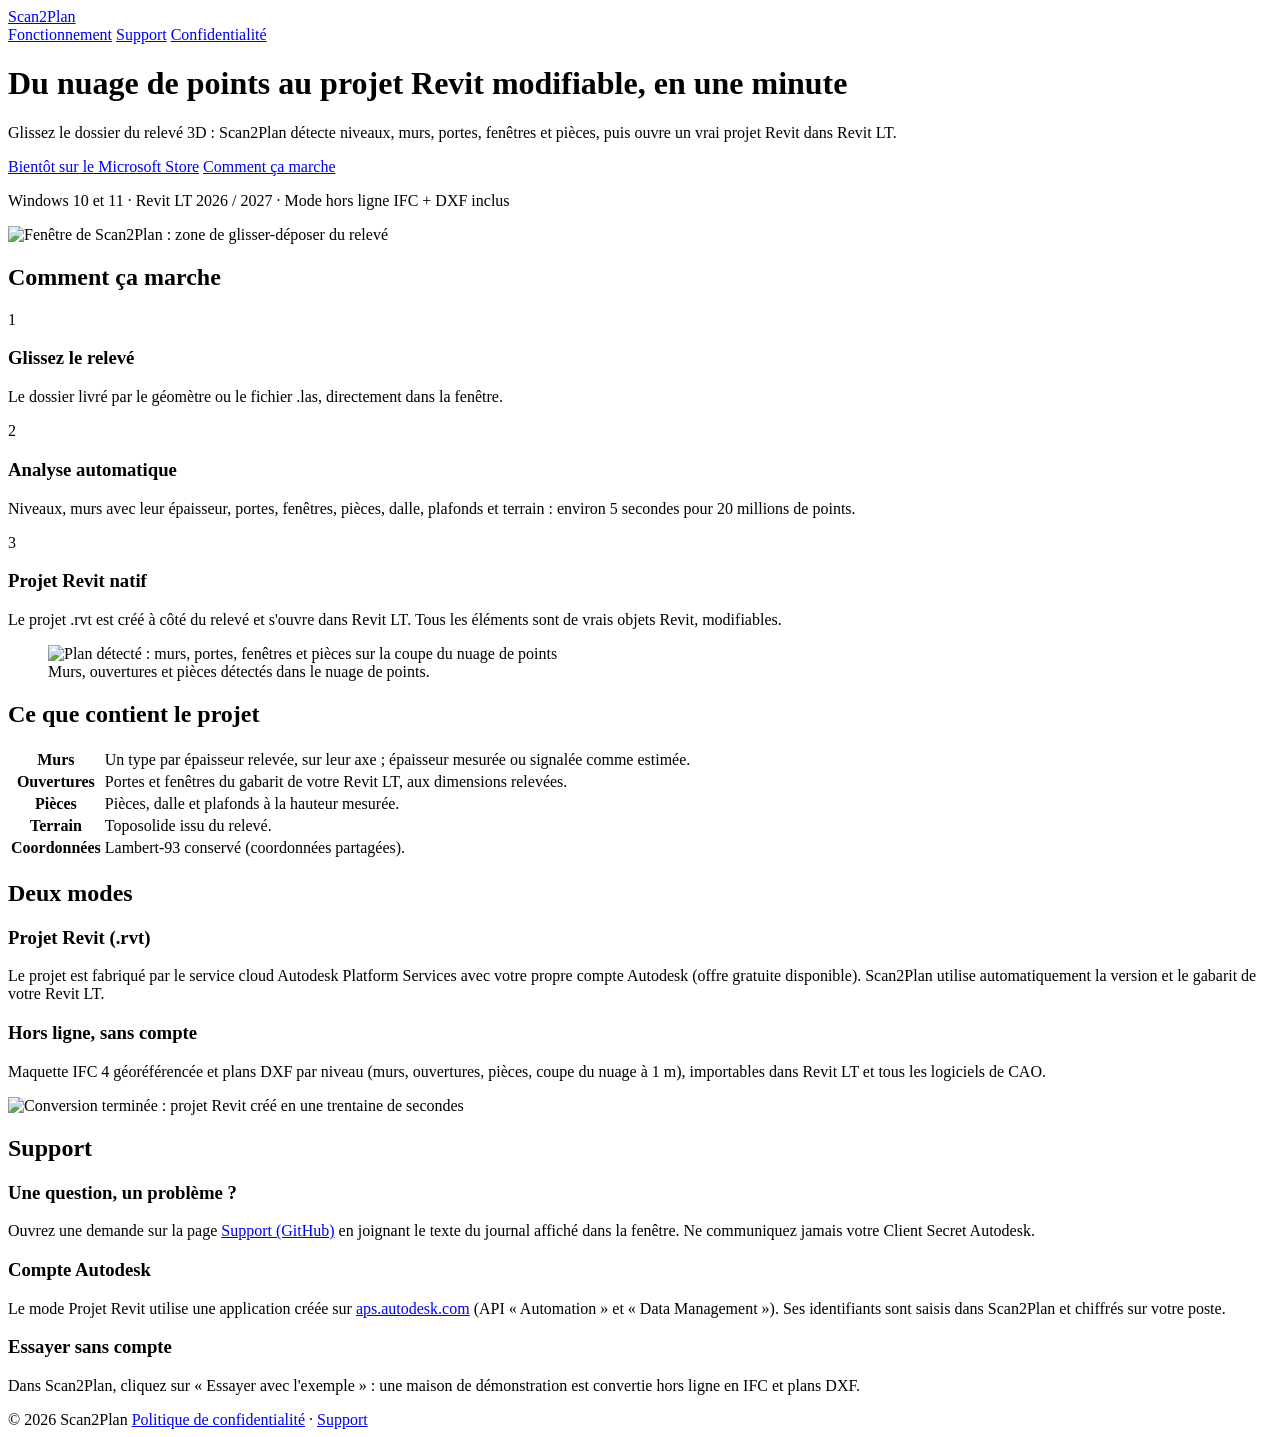
==== index.html @ 699283df "Create index.html" ====
<!doctype html>
<html lang="fr">
<head>
<meta charset="utf-8">
<meta name="viewport" content="width=device-width, initial-scale=1">
<title>Scan2Plan – Nuage de points vers projet Revit modifiable</title>
<meta name="description" content="Scan2Plan transforme un relevé 3D (nuage de points LAS) en projet Revit natif modifiable, ouvert directement dans Revit LT.">
<link rel="icon" type="image/png" href="assets/favicon.png">
<link rel="stylesheet" href="style.css">
</head>
<body>

<header class="top">
  <div class="wrap">
    <a class="brand" href="./"><img src="assets/logo.png" alt="">Scan2Plan</a>
    <nav>
      <a href="#fonctionnement">Fonctionnement</a>
      <a href="#support">Support</a>
      <a href="politique-confidentialite.html">Confidentialité</a>
    </nav>
  </div>
</header>

<main>
  <div class="hero wrap">
    <h1>Du nuage de points au <span>projet Revit modifiable</span>, en une minute</h1>
    <p class="lead">Glissez le dossier du relevé 3D : Scan2Plan détecte niveaux, murs, portes, fenêtres et pièces, puis ouvre un vrai projet Revit dans Revit LT.</p>
    <div class="actions">
      <!-- Remplacer par le lien du Microsoft Store une fois l'application publiée, et retirer la classe « disabled ». -->
      <a class="btn disabled" id="store" href="#">Bientôt sur le Microsoft Store</a>
      <a class="btn secondary" href="#fonctionnement">Comment ça marche</a>
    </div>
    <p class="note">Windows 10 et 11 · Revit LT 2026 / 2027 · Mode hors ligne IFC + DXF inclus</p>
    <img class="shot" src="assets/capture-accueil.png" alt="Fenêtre de Scan2Plan : zone de glisser-déposer du relevé" width="1366" height="768">
  </div>

  <section class="soft" id="fonctionnement">
    <div class="wrap">
      <h2>Comment ça marche</h2>
      <div class="grid">
        <div class="card"><div class="step-num">1</div><h3>Glissez le relevé</h3><p>Le dossier livré par le géomètre ou le fichier .las, directement dans la fenêtre.</p></div>
        <div class="card"><div class="step-num">2</div><h3>Analyse automatique</h3><p>Niveaux, murs avec leur épaisseur, portes, fenêtres, pièces, dalle, plafonds et terrain : environ 5 secondes pour 20 millions de points.</p></div>
        <div class="card"><div class="step-num">3</div><h3>Projet Revit natif</h3><p>Le projet .rvt est créé à côté du relevé et s'ouvre dans Revit LT. Tous les éléments sont de vrais objets Revit, modifiables.</p></div>
      </div>
    </div>
  </section>

  <section>
    <div class="wrap two">
      <figure>
        <img src="assets/capture-plan.png" alt="Plan détecté : murs, portes, fenêtres et pièces sur la coupe du nuage de points" loading="lazy">
        <figcaption>Murs, ouvertures et pièces détectés dans le nuage de points.</figcaption>
      </figure>
      <div>
        <h2 style="text-align:left">Ce que contient le projet</h2>
        <table>
          <tr><th>Murs</th><td>Un type par épaisseur relevée, sur leur axe ; épaisseur mesurée ou signalée comme estimée.</td></tr>
          <tr><th>Ouvertures</th><td>Portes et fenêtres du gabarit de votre Revit LT, aux dimensions relevées.</td></tr>
          <tr><th>Pièces</th><td>Pièces, dalle et plafonds à la hauteur mesurée.</td></tr>
          <tr><th>Terrain</th><td>Toposolide issu du relevé.</td></tr>
          <tr><th>Coordonnées</th><td>Lambert-93 conservé (coordonnées partagées).</td></tr>
        </table>
      </div>
    </div>
  </section>

  <section class="soft">
    <div class="wrap">
      <h2>Deux modes</h2>
      <div class="grid">
        <div class="card"><h3>Projet Revit (.rvt)</h3><p>Le projet est fabriqué par le service cloud Autodesk Platform Services avec votre propre compte Autodesk (offre gratuite disponible). Scan2Plan utilise automatiquement la version et le gabarit de votre Revit LT.</p></div>
        <div class="card"><h3>Hors ligne, sans compte</h3><p>Maquette IFC 4 géoréférencée et plans DXF par niveau (murs, ouvertures, pièces, coupe du nuage à 1 m), importables dans Revit LT et tous les logiciels de CAO.</p></div>
      </div>
      <img class="shot" src="assets/capture-conversion.png" alt="Conversion terminée : projet Revit créé en une trentaine de secondes" loading="lazy" width="1366" height="768">
    </div>
  </section>

  <section id="support">
    <div class="wrap">
      <h2>Support</h2>
      <div class="grid">
        <div class="card"><h3>Une question, un problème ?</h3><p>Ouvrez une demande sur la page <a href="https://github.com/mguillet443/scan2plan.github.io/issues">Support (GitHub)</a> en joignant le texte du journal affiché dans la fenêtre. Ne communiquez jamais votre Client Secret Autodesk.</p></div>
        <div class="card"><h3>Compte Autodesk</h3><p>Le mode Projet Revit utilise une application créée sur <a href="https://aps.autodesk.com">aps.autodesk.com</a> (API « Automation » et « Data Management »). Ses identifiants sont saisis dans Scan2Plan et chiffrés sur votre poste.</p></div>
        <div class="card"><h3>Essayer sans compte</h3><p>Dans Scan2Plan, cliquez sur « Essayer avec l'exemple » : une maison de démonstration est convertie hors ligne en IFC et plans DXF.</p></div>
      </div>
    </div>
  </section>
</main>

<footer>
  <div class="wrap">
    <span>© 2026 Scan2Plan</span>
    <span><a href="politique-confidentialite.html">Politique de confidentialité</a> · <a href="#support">Support</a></span>
  </div>
</footer>

</body>
</html>
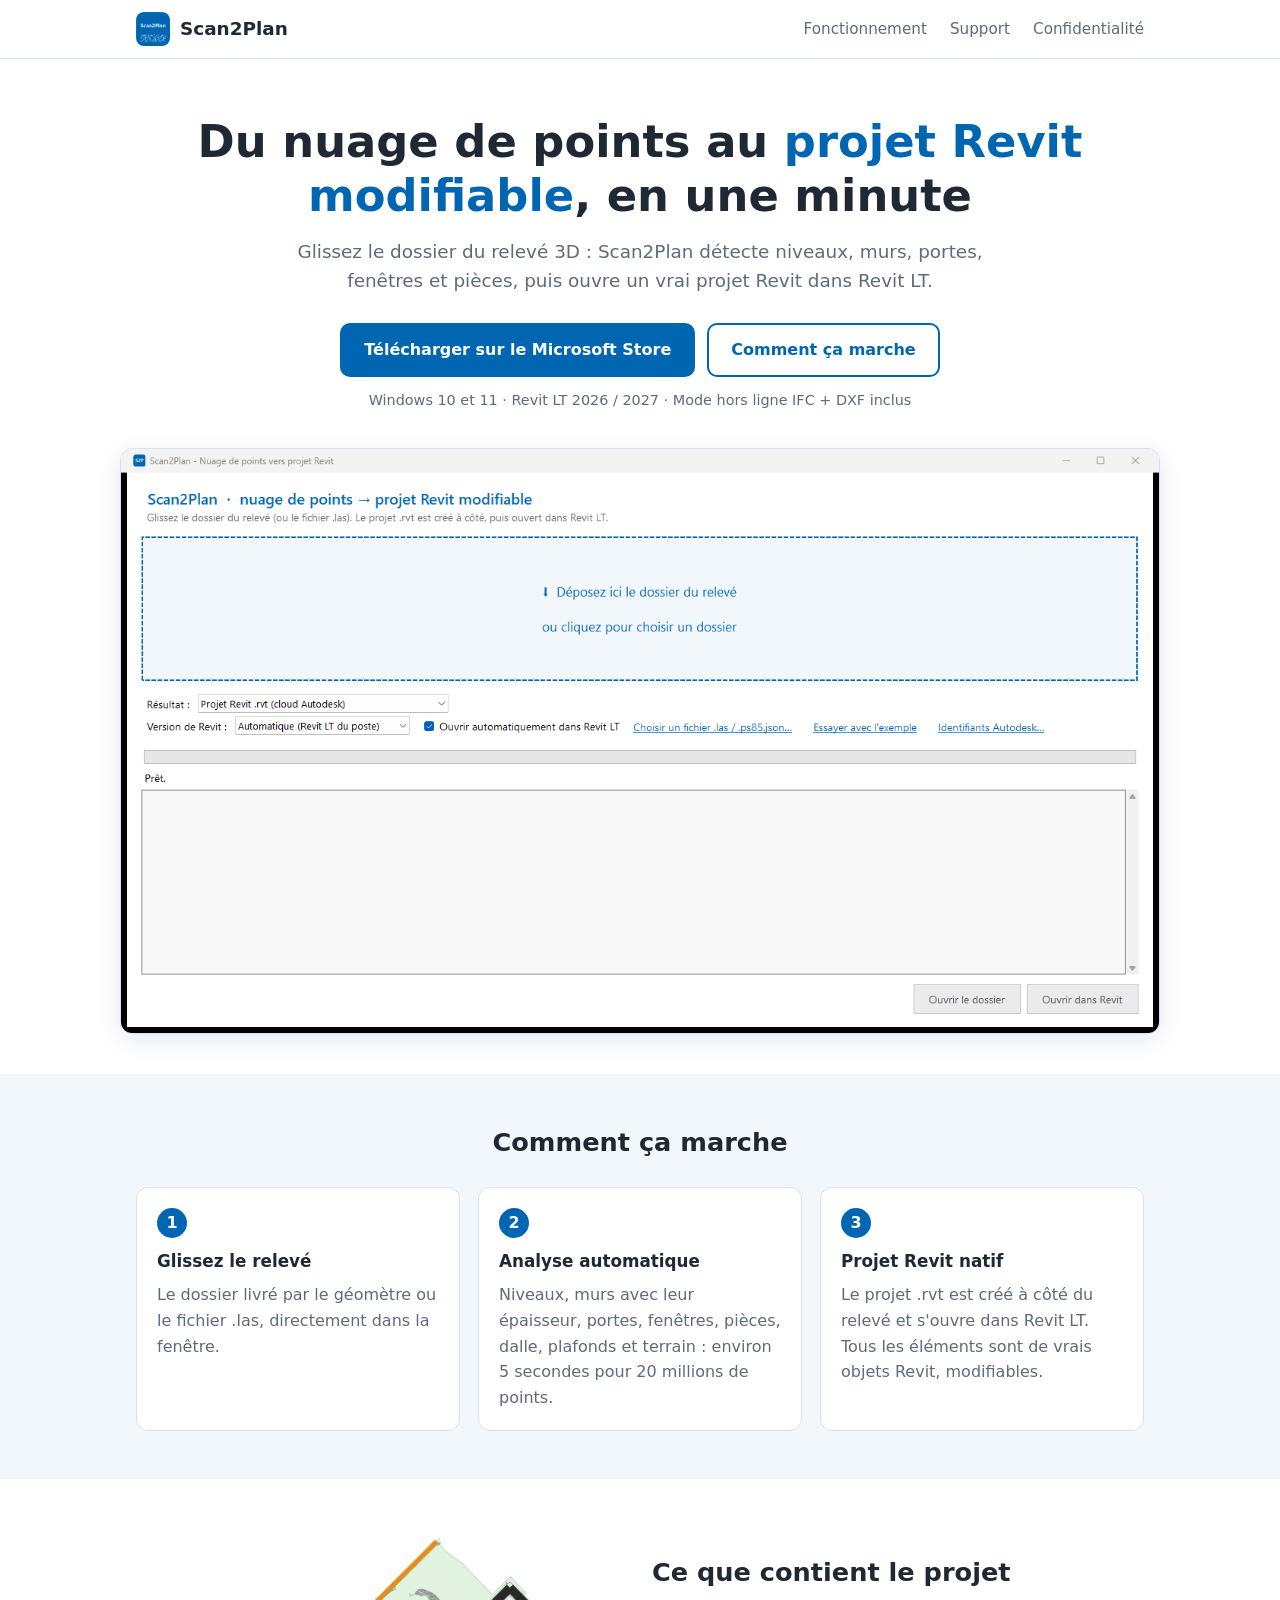
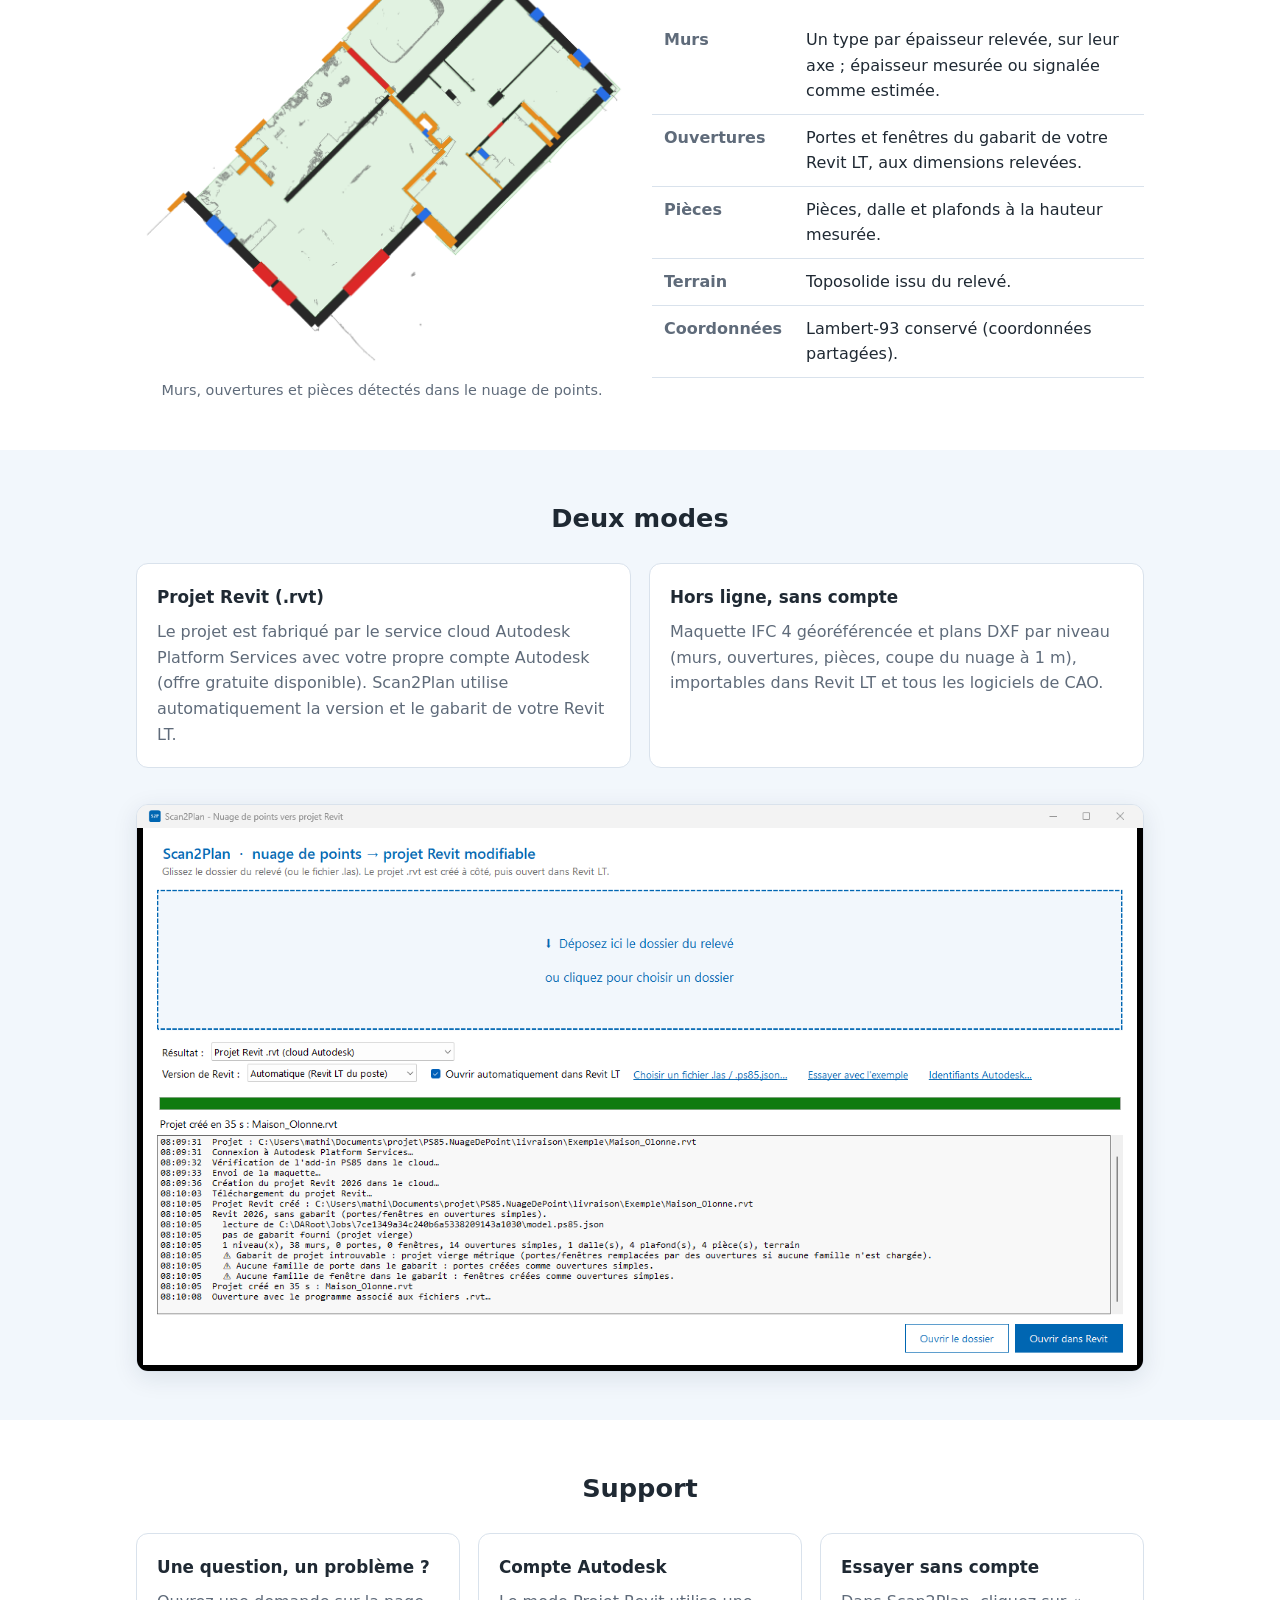
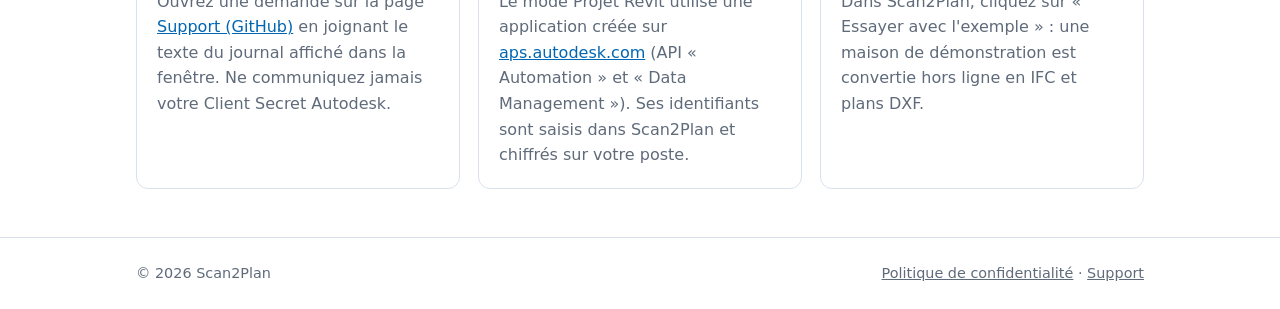
==== commit 35e50507: "Bouton Microsoft Store actif : Scan2Plan est publié Co-Authored-By: Claude Opus 5.5 <noreply@anthrop" ====
--- a/index.html
+++ b/index.html
@@ -26,8 +26,7 @@
     <h1>Du nuage de points au <span>projet Revit modifiable</span>, en une minute</h1>
     <p class="lead">Glissez le dossier du relevé 3D : Scan2Plan détecte niveaux, murs, portes, fenêtres et pièces, puis ouvre un vrai projet Revit dans Revit LT.</p>
     <div class="actions">
-      <!-- Remplacer par le lien du Microsoft Store une fois l'application publiée, et retirer la classe « disabled ». -->
-      <a class="btn disabled" id="store" href="#">Bientôt sur le Microsoft Store</a>
+      <a class="btn" id="store" href="https://apps.microsoft.com/detail/9PN5K3984959">Télécharger sur le Microsoft Store</a>
       <a class="btn secondary" href="#fonctionnement">Comment ça marche</a>
     </div>
     <p class="note">Windows 10 et 11 · Revit LT 2026 / 2027 · Mode hors ligne IFC + DXF inclus</p>
--- a/style.css
+++ b/style.css
@@ -0,0 +1,94 @@
+:root {
+  --bg: #ffffff;
+  --bg-soft: #f2f7fc;
+  --text: #1f2933;
+  --muted: #5f6b7a;
+  --accent: #0066b2;
+  --accent-text: #ffffff;
+  --border: #d9e2ec;
+  --shadow: 0 6px 24px rgba(15, 40, 70, 0.10);
+}
+@media (prefers-color-scheme: dark) {
+  :root {
+    --bg: #11161c;
+    --bg-soft: #18212b;
+    --text: #e6edf3;
+    --muted: #9aa7b4;
+    --accent: #4aa3ff;
+    --accent-text: #0b1520;
+    --border: #2a3644;
+    --shadow: 0 6px 24px rgba(0, 0, 0, 0.45);
+  }
+}
+
+* { box-sizing: border-box; }
+html { scroll-behavior: smooth; }
+body {
+  margin: 0;
+  background: var(--bg);
+  color: var(--text);
+  font-family: "Segoe UI", system-ui, -apple-system, Roboto, sans-serif;
+  line-height: 1.6;
+  overflow-wrap: break-word;
+}
+a { color: var(--accent); }
+img { max-width: 100%; height: auto; display: block; }
+
+.wrap { max-width: 1040px; margin: 0 auto; padding: 0 16px; }
+
+header.top { border-bottom: 1px solid var(--border); }
+header.top .wrap { display: flex; flex-wrap: wrap; align-items: center; justify-content: space-between; gap: 8px 16px; padding-top: 12px; padding-bottom: 12px; }
+.brand { display: flex; align-items: center; gap: 10px; font-weight: 700; font-size: 1.15rem; color: var(--text); text-decoration: none; }
+.brand img { width: 34px; height: 34px; border-radius: 8px; }
+nav a { margin-left: 18px; color: var(--muted); text-decoration: none; font-size: 0.95rem; }
+nav a:hover { color: var(--accent); }
+
+.hero { padding: 56px 0 40px; text-align: center; }
+.hero h1 { font-size: clamp(1.9rem, 4.5vw, 2.8rem); line-height: 1.2; margin: 0 0 14px; }
+.hero h1 span { color: var(--accent); }
+.hero p.lead { font-size: 1.15rem; color: var(--muted); max-width: 720px; margin: 0 auto 28px; }
+
+.btn {
+  display: inline-block; padding: 12px 22px; border-radius: 10px; font-weight: 600; text-decoration: none;
+  background: var(--accent); color: var(--accent-text); border: 2px solid var(--accent);
+}
+.btn.secondary { background: transparent; color: var(--accent); }
+.btn.disabled { opacity: 0.6; pointer-events: none; }
+.actions { display: flex; gap: 12px; justify-content: center; flex-wrap: wrap; }
+.note { color: var(--muted); font-size: 0.9rem; margin-top: 12px; }
+
+.shot { margin: 36px auto 0; border-radius: 12px; border: 1px solid var(--border); box-shadow: var(--shadow); overflow: hidden; }
+
+section { padding: 48px 0; }
+section.soft { background: var(--bg-soft); }
+section h2 { font-size: 1.6rem; margin: 0 0 24px; text-align: center; }
+
+.grid { display: grid; grid-template-columns: repeat(auto-fit, minmax(230px, 1fr)); gap: 18px; }
+.card { background: var(--bg); border: 1px solid var(--border); border-radius: 12px; padding: 20px; }
+section.soft .card { background: var(--bg); }
+.card h3 { margin: 0 0 8px; font-size: 1.05rem; }
+.card p { margin: 0; color: var(--muted); }
+.step-num { display: inline-flex; width: 30px; height: 30px; border-radius: 50%; align-items: center; justify-content: center; background: var(--accent); color: var(--accent-text); font-weight: 700; margin-bottom: 10px; }
+
+.two { display: grid; grid-template-columns: repeat(auto-fit, minmax(300px, 1fr)); gap: 24px; align-items: center; }
+.two figure { margin: 0; }
+.two figcaption { color: var(--muted); font-size: 0.9rem; margin-top: 8px; text-align: center; }
+
+table { width: 100%; border-collapse: collapse; }
+td, th { text-align: left; padding: 10px 12px; border-bottom: 1px solid var(--border); vertical-align: top; }
+th { color: var(--muted); font-weight: 600; }
+
+article.doc { max-width: 760px; margin: 0 auto; padding: 40px 16px 64px; }
+article.doc h1 { color: var(--accent); font-size: 1.7rem; line-height: 1.25; }
+article.doc h2 { font-size: 1.15rem; margin-top: 2rem; }
+.muted { color: var(--muted); }
+
+footer { border-top: 1px solid var(--border); padding: 24px 0; color: var(--muted); font-size: 0.9rem; }
+footer .wrap { display: flex; justify-content: space-between; gap: 16px; flex-wrap: wrap; }
+footer a { color: var(--muted); }
+
+@media (max-width: 560px) {
+  nav a { margin: 0 12px 0 0; font-size: 0.9rem; }
+  nav { width: 100%; }
+  .hero { padding-top: 36px; }
+}
